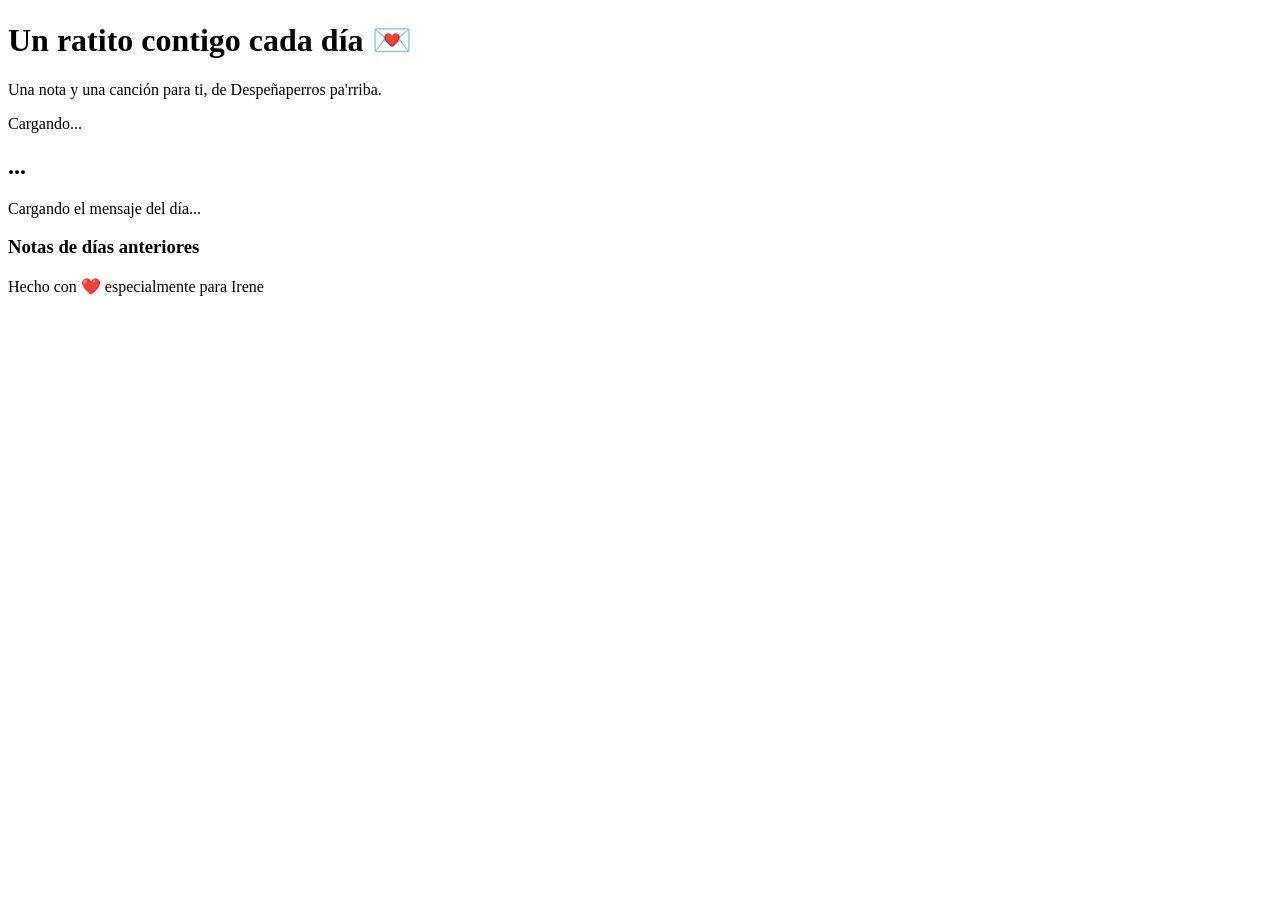
==== web/index.html @ f71fc00e "first commit" ====
<!DOCTYPE html>
<html lang="es">
<head>
    <meta charset="UTF-8">
    <meta name="viewport" content="width=device-width, initial-scale=1.0">
    <title>Para mi madrileña ❤️</title>
    <!-- Fuentes Google -->
    <link href="https://fonts.googleapis.com/css2?family=Caveat:wght@600&family=Plus+Jakarta+Sans:wght@400;600;700&display=swap" rel="stylesheet">
    <!-- Archivo CSS -->
    <link rel="stylesheet" href="style.css">
</head>
<body>

<div class="container">
    <header>
        <h1>Un ratito contigo cada día 💌</h1>
        <p>Una nota y una canción para ti, de Despeñaperros pa'rriba.</p>
    </header>

    <!-- NOTA DEL DÍA -->
    <main class="card" id="todayNoteCard">
        <div class="date-badge" id="noteDate">Cargando...</div>
        <h2 class="note-title" id="noteTitle">...</h2>
        <p class="note-text" id="noteText">Cargando el mensaje del día...</p>
        
        <div class="song-container" id="songContainer">
            <!-- Reproductor de Spotify -->
        </div>
    </main>

    <!-- HISTORIAL DE DÍAS ANTERIORES -->
    <h3 class="past-notes-title">Notas de días anteriores</h3>
    <div class="past-list" id="pastList">
        <!-- Generado dinámicamente desde script.js -->
    </div>

    <footer>
        Hecho con ❤️ especialmente para Irene
    </footer>
</div>

<!-- Archivo JavaScript -->
<script src="script.js"></script>
</body>
</html>
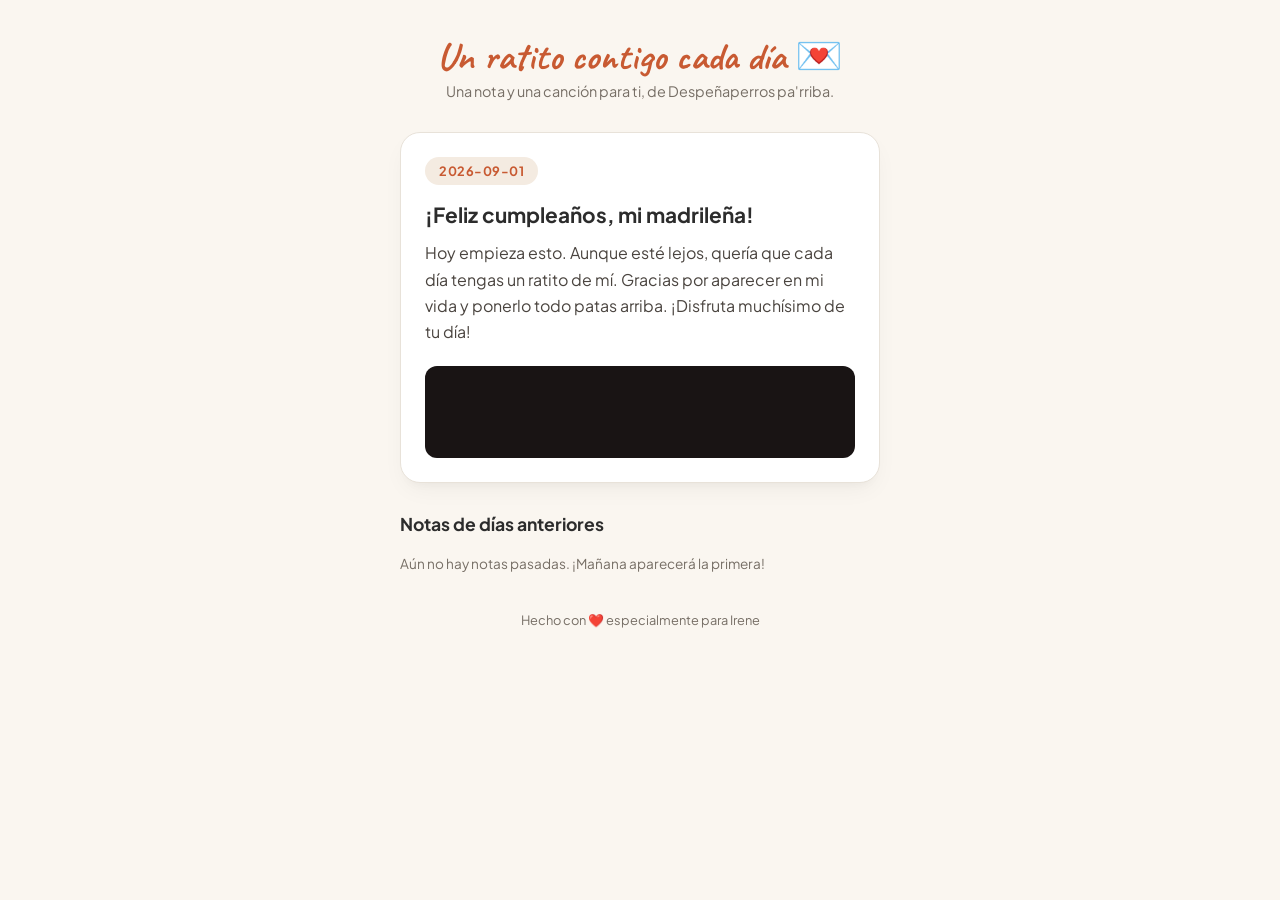
==== commit 6e52512d: "rutas actualizadas" ====
--- a/web/index.html
+++ b/web/index.html
@@ -7,7 +7,7 @@
     <!-- Fuentes Google -->
     <link href="https://fonts.googleapis.com/css2?family=Caveat:wght@600&family=Plus+Jakarta+Sans:wght@400;600;700&display=swap" rel="stylesheet">
     <!-- Archivo CSS -->
-    <link rel="stylesheet" href="style.css">
+    <link rel="stylesheet" href="css/style.css">
 </head>
 <body>
 
@@ -40,6 +40,6 @@
 </div>
 
 <!-- Archivo JavaScript -->
-<script src="script.js"></script>
+<script src="js/script.js"></script>
 </body>
 </html>
--- a/web/css/style.css
+++ b/web/css/style.css
@@ -0,0 +1,155 @@
+:root {
+    --bg-color: #FAF6F0;
+    --card-bg: #FFFFFF;
+    --primary-accent: #C85A32;
+    --text-dark: #2C2C2C;
+    --text-muted: #766E65;
+    --border-color: #E8E2D9;
+}
+
+* {
+    box-sizing: border-box;
+    margin: 0;
+    padding: 0;
+}
+
+body {
+    font-family: 'Plus Jakarta Sans', sans-serif;
+    background-color: var(--bg-color);
+    color: var(--text-dark);
+    min-height: 100vh;
+    display: flex;
+    flex-direction: column;
+    align-items: center;
+    padding: 24px 16px;
+}
+
+.container {
+    width: 100%;
+    max-width: 480px;
+    display: flex;
+    flex-direction: column;
+    gap: 20px;
+}
+
+header {
+    text-align: center;
+    padding: 12px 0;
+}
+
+header h1 {
+    font-family: 'Caveat', cursive;
+    font-size: 2.4rem;
+    color: var(--primary-accent);
+    line-height: 1.1;
+}
+
+header p {
+    font-size: 0.9rem;
+    color: var(--text-muted);
+    margin-top: 4px;
+}
+
+.card {
+    background: var(--card-bg);
+    border-radius: 20px;
+    padding: 24px;
+    box-shadow: 0 10px 25px -5px rgba(0,0,0,0.05), 0 8px 10px -6px rgba(0,0,0,0.03);
+    border: 1px solid var(--border-color);
+}
+
+.date-badge {
+    display: inline-block;
+    background: #F4EBE1;
+    color: var(--primary-accent);
+    font-weight: 700;
+    font-size: 0.8rem;
+    padding: 6px 14px;
+    border-radius: 20px;
+    text-transform: uppercase;
+    letter-spacing: 0.5px;
+    margin-bottom: 16px;
+}
+
+.note-title {
+    font-size: 1.3rem;
+    font-weight: 700;
+    margin-bottom: 12px;
+    color: var(--text-dark);
+}
+
+.note-text {
+    font-size: 1rem;
+    line-height: 1.65;
+    color: #4A443F;
+    white-space: pre-line;
+    margin-bottom: 20px;
+}
+
+.song-container {
+    margin-top: 10px;
+    border-radius: 12px;
+    overflow: hidden;
+    background: #191414;
+    padding: 4px;
+}
+
+iframe {
+    border-radius: 12px;
+    width: 100%;
+    height: 80px;
+    border: 0;
+}
+
+.past-notes-title {
+    font-size: 1.1rem;
+    font-weight: 700;
+    margin-top: 10px;
+    color: var(--text-dark);
+}
+
+.past-list {
+    display: flex;
+    flex-direction: column;
+    gap: 10px;
+}
+
+.past-item {
+    background: var(--card-bg);
+    padding: 14px 18px;
+    border-radius: 12px;
+    border: 1px solid var(--border-color);
+    display: flex;
+    justify-content: space-between;
+    align-items: center;
+    cursor: pointer;
+    transition: transform 0.2s, border-color 0.2s;
+}
+
+.past-item:hover {
+    transform: translateY(-2px);
+    border-color: var(--primary-accent);
+}
+
+.past-date {
+    font-size: 0.85rem;
+    font-weight: 600;
+    color: var(--primary-accent);
+}
+
+.past-snippet {
+    font-size: 0.9rem;
+    color: var(--text-muted);
+    white-space: nowrap;
+    overflow: hidden;
+    text-overflow: ellipsis;
+    max-width: 200px;
+}
+
+footer {
+    text-align: center;
+    font-size: 0.8rem;
+    color: var(--text-muted);
+    margin-top: auto;
+    padding-top: 20px;
+}
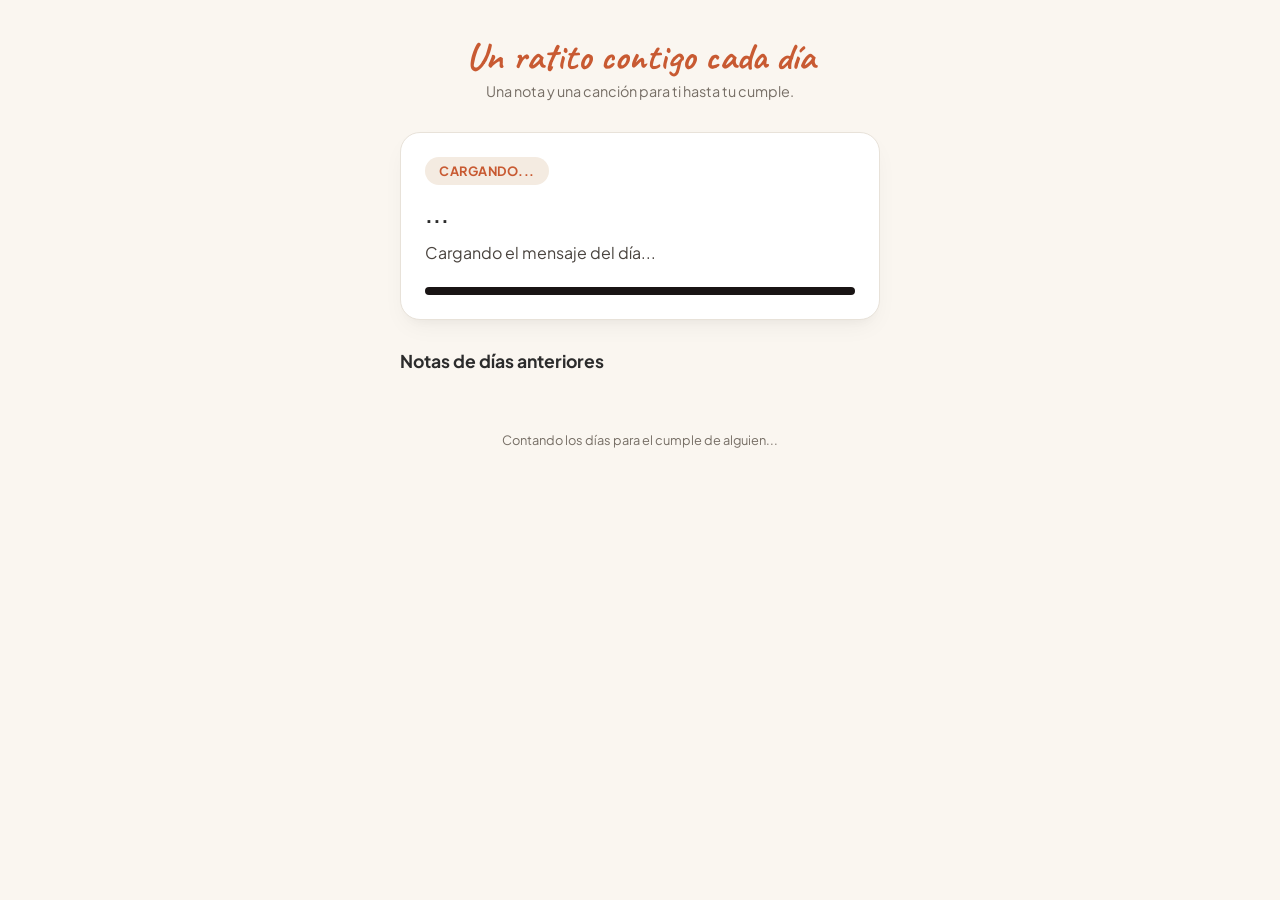
==== commit 08534b00: "base de datos creada" ====
--- a/web/index.html
+++ b/web/index.html
@@ -3,7 +3,7 @@
 <head>
     <meta charset="UTF-8">
     <meta name="viewport" content="width=device-width, initial-scale=1.0">
-    <title>Para mi madrileña ❤️</title>
+    <title>Pa mi madrileña ❤️</title>
     <!-- Fuentes Google -->
     <link href="https://fonts.googleapis.com/css2?family=Caveat:wght@600&family=Plus+Jakarta+Sans:wght@400;600;700&display=swap" rel="stylesheet">
     <!-- Archivo CSS -->
@@ -13,8 +13,8 @@
 
 <div class="container">
     <header>
-        <h1>Un ratito contigo cada día 💌</h1>
-        <p>Una nota y una canción para ti, de Despeñaperros pa'rriba.</p>
+        <h1>Un ratito contigo cada día</h1>
+        <p>Una nota y una canción para ti hasta tu cumple.</p>
     </header>
 
     <!-- NOTA DEL DÍA -->
@@ -35,7 +35,7 @@
     </div>
 
     <footer>
-        Hecho con ❤️ especialmente para Irene
+        Contando los días para el cumple de alguien...
     </footer>
 </div>
 
